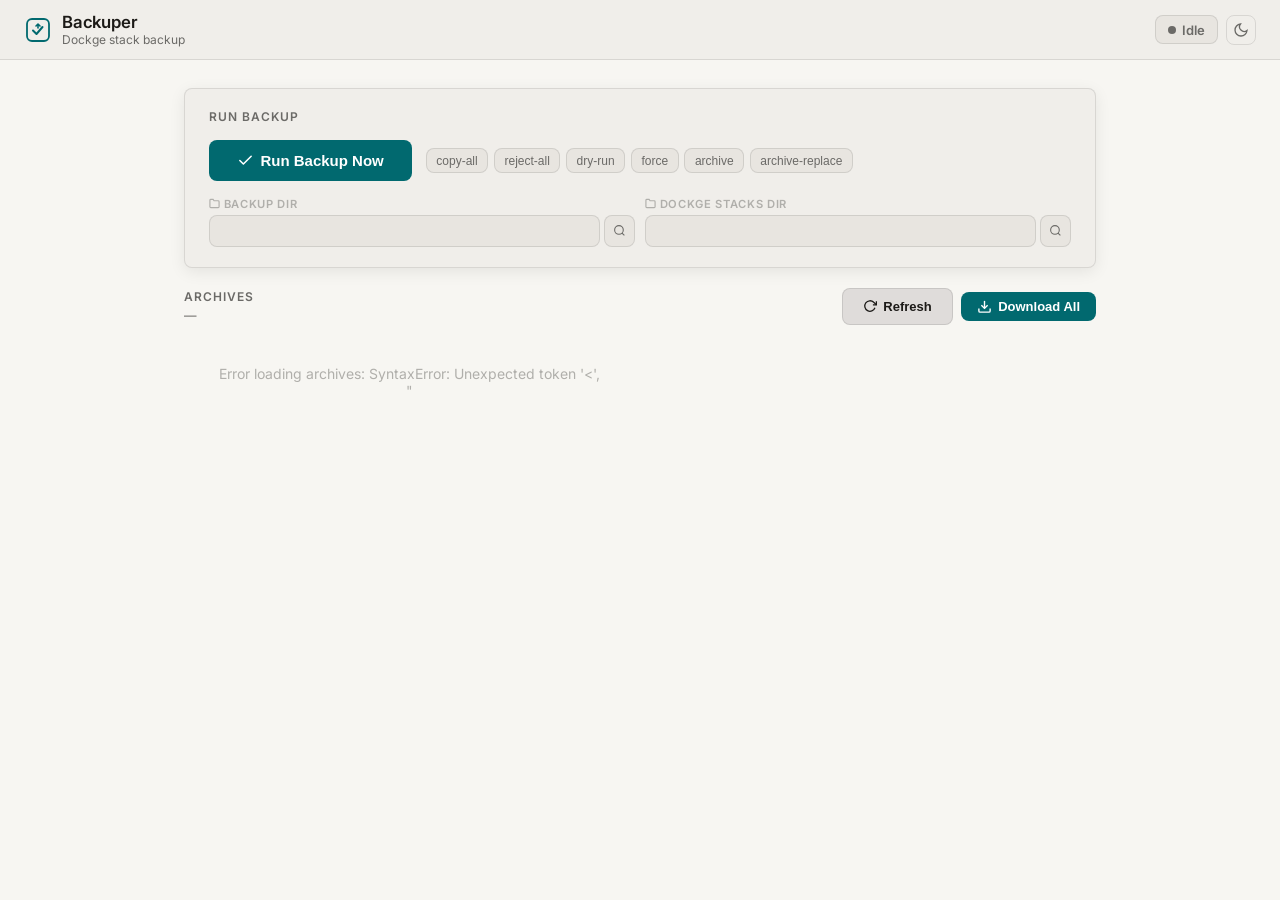
==== modules/webui/page.html @ fb32ad03 "seperate UI files" ====
<html lang="en" data-theme="dark"><head>
<meta charset="UTF-8">
<meta name="viewport" content="width=device-width, initial-scale=1">
<title>Backuper</title>
<link rel="preconnect" href="https://fonts.googleapis.com">
<link rel="preconnect" href="https://fonts.gstatic.com" crossorigin="">
<link href="https://fonts.googleapis.com/css2?family=JetBrains+Mono:wght@400;600&amp;family=Inter:wght@400;500;600&amp;display=swap" rel="stylesheet">
<style>
*,*::before,*::after{box-sizing:border-box;margin:0;padding:0}
:root,[data-theme="light"]{
  --bg:#f7f6f2;--surface:#f0eeea;--surface-2:#e8e5e0;--surface-3:#dfdcda;
  --border:rgba(0,0,0,0.10);--text:#1c1a17;--muted:#6b6a67;--faint:#b0afab;
  --primary:#01696f;--primary-h:#0c4e54;--primary-hi:rgba(1,105,111,0.12);
  --success:#437a22;--error:#a12c7b;--warn:#fdab43;
  --radius:.5rem;--shadow:0 4px 16px rgba(0,0,0,.08);
  --mono:'JetBrains Mono',monospace;--ui:'Inter',system-ui,sans-serif;
}
[data-theme="dark"]{
  --bg:#0f0e0d;--surface:#161513;--surface-2:#1e1c1a;--surface-3:#252320;
  --border:rgba(255,255,255,.08);--text:#d4d2cf;--muted:#7a7876;--faint:#4a4846;
  --primary:#4f98a3;--primary-h:#227f8b;--primary-hi:rgba(79,152,163,.12);
  --success:#6daa45;--error:#d163a7;--warn:#fdab43;
  --shadow:0 4px 16px rgba(0,0,0,.4);
}
html{height:100%;-webkit-font-smoothing:antialiased}
body{min-height:100dvh;background:var(--bg);color:var(--text);font-family:var(--ui);font-size:1rem;display:flex;flex-direction:column}

/* ── header ─────────────────────────────────────────────────────────── */
header{display:flex;align-items:center;justify-content:space-between;padding:.75rem 1.5rem;background:var(--surface);border-bottom:1px solid var(--border);position:sticky;top:0;z-index:20;gap:1rem}
.logo{display:flex;align-items:center;gap:.625rem;text-decoration:none;color:var(--text)}
.logo svg{color:var(--primary);flex-shrink:0}
.logo-text{font-weight:600;font-size:1.05rem;letter-spacing:-.01em}
.logo-sub{font-size:.75rem;color:var(--muted)}
.header-right{display:flex;align-items:center;gap:.5rem}
.icon-btn{background:none;border:1px solid var(--border);border-radius:var(--radius);color:var(--muted);padding:.375rem;cursor:pointer;display:flex;align-items:center;transition:color .18s,border-color .18s}
.icon-btn:hover{color:var(--text);border-color:var(--primary)}

/* ── main ────────────────────────────────────────────────────────────── */
main{flex:1;display:flex;flex-direction:column;padding:1.75rem 1.5rem;gap:1.25rem;max-width:960px;width:100%;margin-inline:auto}

/* ── card ────────────────────────────────────────────────────────────── */
.card{background:var(--surface);border:1px solid var(--border);border-radius:var(--radius);padding:1.25rem 1.5rem;box-shadow:var(--shadow)}
.card-title{font-size:.75rem;font-weight:600;text-transform:uppercase;letter-spacing:.08em;color:var(--muted);margin-bottom:1rem}

/* ── run card layout ─────────────────────────────────────────────────── */
.run-grid{display:flex;flex-direction:column;gap:1rem}
.run-top{display:flex;align-items:center;gap:.875rem;flex-wrap:wrap}

/* ── path row (inline, under the button row) ─────────────────────────── */
.path-row{display:grid;grid-template-columns:1fr 1fr;gap:.625rem}
@media(max-width:600px){.path-row{grid-template-columns:1fr}}

.path-field{display:flex;flex-direction:column;gap:.25rem}
.path-label{font-size:.7rem;font-weight:600;text-transform:uppercase;letter-spacing:.06em;color:var(--faint)}
.path-input-row{display:flex;gap:.25rem}
.path-input{
  flex:1;min-width:0;background:var(--surface-2);border:1px solid var(--border);
  border-radius:var(--radius);padding:.4rem .625rem;font-size:.78125rem;
  font-family:var(--mono);color:var(--text);outline:none;
  transition:border-color .18s;
}
.path-input:focus{border-color:var(--primary)}
.browse-btn{
  flex-shrink:0;background:var(--surface-2);border:1px solid var(--border);
  border-radius:var(--radius);color:var(--muted);padding:.4rem .5rem;
  cursor:pointer;display:flex;align-items:center;gap:.25rem;
  font-size:.75rem;transition:border-color .18s,color .18s;white-space:nowrap;
}
.browse-btn:hover{border-color:var(--primary);color:var(--primary)}

/* ── save bar (appears after editing) ───────────────────────────────── */
.save-bar{display:none;align-items:center;gap:.5rem;padding:.375rem .625rem;background:var(--primary-hi);border:1px solid var(--primary);border-radius:var(--radius)}
.save-bar.show{display:flex}
.save-bar span{font-size:.78125rem;color:var(--primary);flex:1}
.save-bar button{font-size:.78125rem;font-weight:600;background:var(--primary);color:#fff;border:none;border-radius:calc(var(--radius) - 2px);padding:.3rem .75rem;cursor:pointer;transition:background .18s}
.save-bar button:hover{background:var(--primary-h)}

/* ── buttons ────────────────────────────────────────────────────────── */
.btn{display:inline-flex;align-items:center;gap:.4rem;border:none;border-radius:var(--radius);padding:.625rem 1.25rem;font-size:.875rem;font-weight:600;cursor:pointer;transition:background .18s,transform .1s,opacity .18s;white-space:nowrap}
.btn:active{transform:scale(.97)}
.btn:disabled{opacity:.45;cursor:not-allowed;transform:none}
.btn-primary{background:var(--primary);color:#fff}
.btn-primary:hover:not(:disabled){background:var(--primary-h)}
.btn-ghost{background:var(--surface-3);color:var(--text);border:1px solid var(--border)}
.btn-ghost:hover{border-color:var(--primary);color:var(--primary)}
.btn-lg{padding:.75rem 1.75rem;font-size:.9375rem}

/* ── flags ───────────────────────────────────────────────────────────── */
.flags{display:flex;gap:.35rem;flex-wrap:wrap}
.flag-toggle{display:inline-flex;align-items:center;gap:.3rem;padding:.3rem .6rem;font-size:.75rem;font-weight:500;border:1px solid var(--border);border-radius:var(--radius);background:var(--surface-2);color:var(--muted);cursor:pointer;transition:border-color .18s,color .18s,background .18s;user-select:none}
.flag-toggle:hover{border-color:var(--primary);color:var(--text)}
.flag-toggle.active{border-color:var(--primary);background:var(--primary-hi);color:var(--primary)}

/* ── status badge ────────────────────────────────────────────────────── */
#status-badge{display:inline-flex;align-items:center;gap:.375rem;padding:.35rem .75rem;border-radius:var(--radius);font-size:.8125rem;font-weight:600;border:1px solid transparent;transition:all .2s}
#status-badge.idle{background:var(--surface-2);color:var(--muted);border-color:var(--border)}
#status-badge.running{background:var(--primary-hi);color:var(--primary);border-color:var(--primary)}
#status-badge.ok{background:rgba(109,170,69,.12);color:var(--success);border-color:var(--success)}
#status-badge.error{background:rgba(209,99,167,.12);color:var(--error);border-color:var(--error)}
.dot{width:8px;height:8px;border-radius:50%;background:currentColor;flex-shrink:0}
.dot.pulse{animation:pulse 1.2s ease-in-out infinite}
@keyframes pulse{0%,100%{opacity:1}50%{opacity:.3}}

/* ── log ─────────────────────────────────────────────────────────────── */
#log-wrap{display:none;flex-direction:column;gap:.5rem}
#log-wrap.visible{display:flex}
.log-header{display:flex;align-items:center;justify-content:space-between}
.log-meta{font-size:.75rem;color:var(--muted)}
#btn-clear{font-size:.75rem;color:var(--muted);background:none;border:none;cursor:pointer;padding:.25rem .5rem;border-radius:4px;transition:color .18s}
#btn-clear:hover{color:var(--text)}
#log{background:#080807;color:#c9c7c4;font-family:var(--mono);font-size:.8125rem;line-height:1.6;border-radius:var(--radius);padding:1rem;min-height:200px;max-height:55vh;overflow-y:auto;border:1px solid rgba(255,255,255,.05);white-space:pre-wrap;word-break:break-all}
.ansi-green{color:#6daa45}.ansi-yellow{color:#fdab43}.ansi-red{color:#d163a7}.ansi-blue{color:#4f98a3}.ansi-bold{font-weight:700}

/* ── file browser modal ──────────────────────────────────────────────── */
.backdrop{position:fixed;inset:0;background:rgba(0,0,0,.6);z-index:100;display:none;align-items:center;justify-content:center;padding:1rem}
.backdrop.open{display:flex}
.modal{background:var(--surface);border:1px solid var(--border);border-radius:calc(var(--radius)*1.5);width:min(540px,100%);max-height:82vh;display:flex;flex-direction:column;box-shadow:0 24px 64px rgba(0,0,0,.5);overflow:hidden}
.modal-head{display:flex;align-items:center;justify-content:space-between;padding:.875rem 1.25rem;border-bottom:1px solid var(--border);gap:.75rem;flex-shrink:0}
.modal-head-title{font-weight:600;font-size:.9375rem}
.modal-close{background:none;border:none;color:var(--muted);cursor:pointer;padding:.25rem;display:flex;border-radius:.375rem;transition:color .18s}
.modal-close:hover{color:var(--text)}

/* breadcrumb bar */
.modal-crumb{padding:.5rem 1.25rem;border-bottom:1px solid var(--border);background:var(--surface-2);display:flex;align-items:center;gap:.25rem;flex-wrap:wrap;flex-shrink:0}
.crumb-seg{font-size:.75rem;font-family:var(--mono);color:var(--muted);cursor:pointer;padding:.125rem .25rem;border-radius:.25rem;transition:color .18s,background .12s}
.crumb-seg:hover{color:var(--primary);background:var(--primary-hi)}
.crumb-sep{font-size:.75rem;color:var(--faint)}

/* dir list */
.modal-body{overflow-y:auto;flex:1}
.dir-list{list-style:none}
.dir-item{
  display:flex;align-items:center;gap:.625rem;padding:.6rem 1.25rem;
  cursor:pointer;font-size:.875rem;border-bottom:1px solid var(--border);
  transition:background .1s;
}
.dir-item:last-child{border-bottom:none}
.dir-item:hover{background:var(--surface-2)}
.dir-item svg{flex-shrink:0}
.dir-item.is-folder svg{color:var(--warn)}
.dir-item.is-up svg{color:var(--muted)}
.dir-item.is-up{color:var(--muted);font-style:italic}
.dir-empty{padding:2rem;text-align:center;color:var(--faint);font-size:.875rem}

/* footer */
.modal-foot{padding:.875rem 1.25rem;border-top:1px solid var(--border);background:var(--surface-2);display:flex;align-items:center;justify-content:space-between;gap:.75rem;flex-shrink:0}
.modal-cur{font-family:var(--mono);font-size:.75rem;color:var(--muted);flex:1;word-break:break-all}
.modal-actions{display:flex;gap:.5rem;flex-shrink:0}

@keyframes spin{to{transform:rotate(360deg)}}
.spin{animation:spin .8s linear infinite;display:inline-block}

@media(max-width:600px){
  header{padding:.625rem 1rem}
  main{padding:1.25rem 1rem}
  .card{padding:1rem 1.25rem}
  #btn-backup{width:100%;justify-content:center}
}

/* ── Archives panel ─────────────────────────────────────────────── */
#archives-section{display:none}
#archives-section.visible{display:flex;flex-direction:column;gap:.5rem}
.archives-header{display:flex;align-items:center;justify-content:space-between;flex-wrap:wrap;gap:.75rem}
.archive-count{font-size:.78125rem;color:var(--muted)}
.archive-grid{display:grid;grid-template-columns:repeat(auto-fill,minmax(min(320px,100%),1fr));gap:.625rem}
.archive-card{background:var(--surface-2);border:1px solid var(--border);border-radius:var(--radius);padding:.75rem 1rem;display:flex;align-items:center;gap:.75rem;transition:border-color .18s}
.archive-card:hover{border-color:var(--primary)}
.archive-icon{flex-shrink:0;color:var(--warn)}
.archive-info{flex:1;min-width:0}
.archive-name{font-family:var(--mono);font-size:.78125rem;font-weight:600;white-space:nowrap;overflow:hidden;text-overflow:ellipsis;color:var(--text)}
.archive-meta{font-size:.7rem;color:var(--muted);margin-top:.15rem}
.btn-dl{flex-shrink:0;background:var(--surface-3);border:1px solid var(--border);border-radius:var(--radius);color:var(--text);padding:.35rem .7rem;font-size:.78125rem;font-weight:600;cursor:pointer;display:inline-flex;align-items:center;gap:.3rem;transition:border-color .18s,color .18s}
.btn-dl:hover{border-color:var(--primary);color:var(--primary)}
.btn-dl-all{background:var(--primary);color:#fff;border:none;border-radius:var(--radius);padding:.45rem 1rem;font-size:.8125rem;font-weight:600;cursor:pointer;display:inline-flex;align-items:center;gap:.4rem;transition:background .18s}
.btn-dl-all:hover{background:var(--primary-h)}
.btn-dl-all:disabled{opacity:.5;cursor:not-allowed}
.archives-empty{text-align:center;padding:2rem;color:var(--faint);font-size:.875rem}

</style>
</head>
<body>

<header>
  <a class="logo" href="/" aria-label="Backuper">
    <svg width="28" height="28" viewBox="0 0 28 28" fill="none" aria-hidden="true">
      <rect x="3" y="3" width="22" height="22" rx="5" stroke="currentColor" stroke-width="1.8"></rect>
      <path d="M9 14.5l3.5 3.5 6-7" stroke="currentColor" stroke-width="2" stroke-linecap="round" stroke-linejoin="round"></path>
      <path d="M14 8v4M14 8l-2 2M14 8l2 2" stroke="currentColor" stroke-width="1.6" stroke-linecap="round" stroke-linejoin="round"></path>
    </svg>
    <div><div class="logo-text">Backuper</div><div class="logo-sub">Dockge stack backup</div></div>
  </a>
  <div class="header-right">
    <div id="status-badge" class="idle">
      <span class="dot"></span><span id="status-text">Idle</span>
    </div>
    <button class="icon-btn" data-theme-toggle="" aria-label="Toggle theme"><svg width="16" height="16" viewBox="0 0 24 24" fill="none" stroke="currentColor" stroke-width="2"><circle cx="12" cy="12" r="5"></circle><path d="M12 1v2M12 21v2M4.22 4.22l1.42 1.42M18.36 18.36l1.42 1.42M1 12h2M21 12h2M4.22 19.78l1.42-1.42M18.36 5.64l1.42-1.42"></path></svg></button>
  </div>
</header>

<main>
  <div class="card">
    <div class="card-title">Run Backup</div>
    <div class="run-grid">

      <!-- top row: big button + flags -->
      <div class="run-top">
        <button id="btn-backup" class="btn btn-primary btn-lg" onclick="runBackup()">
          <svg width="17" height="17" viewBox="0 0 24 24" fill="none" stroke="currentColor" stroke-width="2.2" stroke-linecap="round" stroke-linejoin="round"><polyline points="20 6 9 17 4 12"></polyline></svg>
          Run Backup Now
        </button>
        <div class="flags">
          <button class="flag-toggle" data-flag="--copy-all" onclick="toggleFlag(this)" title="Copy all bind mounts without prompting">copy-all</button>
          <button class="flag-toggle" data-flag="--reject-all" onclick="toggleFlag(this)" title="Skip all bind mounts (config only)">reject-all</button>
          <button class="flag-toggle" data-flag="--dry-run" onclick="toggleFlag(this)" title="Show what would happen, write nothing">dry-run</button>
          <button class="flag-toggle" data-flag="--force" onclick="toggleFlag(this)" title="Overwrite existing output folders">force</button>
          <button class="flag-toggle" data-flag="--archive" onclick="toggleFlag(this)" title="Pack each service dir into .tar.gz">archive</button>
          <button class="flag-toggle" data-flag="--archive-replace" onclick="toggleFlag(this)" title="Pack and remove source dirs">archive-replace</button>
        </div>
      </div>

      <!-- path row: always visible, right under the button -->
      <div class="path-row" data-protonpass-form="">
        <div class="path-field">
          <label class="path-label" for="input-backup-dir">
            <svg width="11" height="11" viewBox="0 0 24 24" fill="none" stroke="currentColor" stroke-width="2.5" style="display:inline;vertical-align:-.1em"><path d="M22 19a2 2 0 0 1-2 2H4a2 2 0 0 1-2-2V5a2 2 0 0 1 2-2h5l2 3h9a2 2 0 0 1 2 2z"></path></svg>
            Backup dir
          </label>
          <div class="path-input-row">
            <input class="path-input" id="input-backup-dir" type="text" autocomplete="off" spellcheck="false" oninput="markDirty()">
            <button class="browse-btn" onclick="openBrowser('backup_dir')" title="Browse">
              <svg width="13" height="13" viewBox="0 0 24 24" fill="none" stroke="currentColor" stroke-width="2"><circle cx="11" cy="11" r="8"></circle><line x1="21" y1="21" x2="16.65" y2="16.65"></line></svg>
            </button>
          </div>
        </div>
        <div class="path-field">
          <label class="path-label" for="input-stacks-dir">
            <svg width="11" height="11" viewBox="0 0 24 24" fill="none" stroke="currentColor" stroke-width="2.5" style="display:inline;vertical-align:-.1em"><path d="M22 19a2 2 0 0 1-2 2H4a2 2 0 0 1-2-2V5a2 2 0 0 1 2-2h5l2 3h9a2 2 0 0 1 2 2z"></path></svg>
            Dockge stacks dir
          </label>
          <div class="path-input-row">
            <input class="path-input" id="input-stacks-dir" type="text" autocomplete="off" spellcheck="false" oninput="markDirty()">
            <button class="browse-btn" onclick="openBrowser('stacks_dir')" title="Browse">
              <svg width="13" height="13" viewBox="0 0 24 24" fill="none" stroke="currentColor" stroke-width="2"><circle cx="11" cy="11" r="8"></circle><line x1="21" y1="21" x2="16.65" y2="16.65"></line></svg>
            </button>
          </div>
        </div>
      </div>

      <!-- save bar: only appears when paths are edited -->
      <div class="save-bar" id="save-bar">
        <span>Unsaved path changes</span>
        <button onclick="savePaths()">Save</button>
        <div id="save-result" style="font-size:.78125rem;color:var(--success)"></div>
      </div>

    </div>
  </div>

  <div id="log-wrap">
    <div class="log-header">
      <span class="log-meta" id="log-meta">Output</span>
      <button id="btn-clear" onclick="clearLog()">Clear</button>
    </div>
    <pre id="log" role="log" aria-live="polite" aria-label="Backup output"></pre>
  </div>

  <div id="archives-section" class="visible">
    <div class="archives-header">
      <div>
        <div class="card-title" style="margin-bottom:.25rem">Archives</div>
        <div class="archive-count" id="archive-count">—</div>
      </div>
      <div style="display:flex;gap:.5rem;align-items:center">
        <button class="btn btn-ghost" style="font-size:.8125rem" onclick="loadArchives()">
          <svg width="14" height="14" viewBox="0 0 24 24" fill="none" stroke="currentColor" stroke-width="2.2"><polyline points="23 4 23 10 17 10"></polyline><path d="M20.49 15a9 9 0 1 1-2.12-9.36L23 10"></path></svg>
          Refresh
        </button>
        <button id="btn-dl-all" class="btn-dl-all" onclick="downloadAll()">
          <svg width="15" height="15" viewBox="0 0 24 24" fill="none" stroke="currentColor" stroke-width="2.2"><path d="M21 15v4a2 2 0 0 1-2 2H5a2 2 0 0 1-2-2v-4"></path><polyline points="7 10 12 15 17 10"></polyline><line x1="12" y1="15" x2="12" y2="3"></line></svg>
          Download All
        </button>
      </div>
    </div>
    <div id="archive-grid" class="archive-grid"><div class="archives-empty">Error loading archives: SyntaxError: Unexpected token '&lt;', "<!--?xml vers"... is not valid JSON</div--></div></div>
  </div>

</main>

<!-- ── File browser modal ───────────────────────────────────────────── -->
<div class="backdrop" id="backdrop" role="dialog" aria-modal="true" aria-label="Choose directory" onclick="backdropClick(event)">
  <div class="modal">
    <div class="modal-head">
      <span class="modal-head-title" id="browser-title">Choose directory</span>
      <button class="modal-close" onclick="closeBrowser()" aria-label="Close">
        <svg width="18" height="18" viewBox="0 0 24 24" fill="none" stroke="currentColor" stroke-width="2"><line x1="18" y1="6" x2="6" y2="18"></line><line x1="6" y1="6" x2="18" y2="18"></line></svg>
      </button>
    </div>

    <!-- clickable breadcrumb -->
    <div class="modal-crumb" id="browser-crumb"></div>

    <div class="modal-body">
      <ul class="dir-list" id="browser-list"></ul>
    </div>

    <div class="modal-foot">
      <div class="modal-cur" id="browser-cur-path">—</div>
      <div class="modal-actions">
        <button class="btn btn-ghost" onclick="closeBrowser()">Cancel</button>
        <button class="btn btn-primary" onclick="confirmBrowser()">Select this folder</button>
      </div>
    </div>
  </div>
</div>

<script>
// ── Theme ─────────────────────────────────────────────────────────────────────
(function(){
  const r=document.documentElement;
  let d=matchMedia('(prefers-color-scheme:dark)').matches?'dark':'light';
  r.setAttribute('data-theme',d);
  const t=document.querySelector('[data-theme-toggle]');
  const sun='<svg width="16" height="16" viewBox="0 0 24 24" fill="none" stroke="currentColor" stroke-width="2"><circle cx="12" cy="12" r="5"/><path d="M12 1v2M12 21v2M4.22 4.22l1.42 1.42M18.36 18.36l1.42 1.42M1 12h2M21 12h2M4.22 19.78l1.42-1.42M18.36 5.64l1.42-1.42"/></svg>';
  const moon='<svg width="16" height="16" viewBox="0 0 24 24" fill="none" stroke="currentColor" stroke-width="2"><path d="M21 12.79A9 9 0 1 1 11.21 3 7 7 0 0 0 21 12.79z"/></svg>';
  function apply(){t.innerHTML=d==='dark'?sun:moon}apply();
  t.addEventListener('click',()=>{d=d==='dark'?'light':'dark';r.setAttribute('data-theme',d);apply()});
})();

// ── Load config ───────────────────────────────────────────────────────────────
async function loadConfig(){
  try{
    const r=await fetch('/config');
    const cfg=await r.json();
    document.getElementById('input-backup-dir').value=cfg.backup_dir||'';
    document.getElementById('input-stacks-dir').value=cfg.stacks_dir||'';
    _savedBackup=cfg.backup_dir||'';
    _savedStacks=cfg.stacks_dir||'';
  }catch(e){console.warn('config load failed',e)}
}
let _savedBackup='', _savedStacks='';
loadConfig();
loadArchives();

// ── Dirty state ───────────────────────────────────────────────────────────────
function markDirty(){
  const bd=document.getElementById('input-backup-dir').value.trim();
  const sd=document.getElementById('input-stacks-dir').value.trim();
  const dirty=(bd!==_savedBackup)||(sd!==_savedStacks);
  document.getElementById('save-bar').classList.toggle('show', dirty);
  document.getElementById('save-result').textContent='';
}

async function savePaths(){
  const body={
    backup_dir:document.getElementById('input-backup-dir').value.trim(),
    stacks_dir:document.getElementById('input-stacks-dir').value.trim(),
  };
  const res=await fetch('/config',{method:'POST',headers:{'Content-Type':'application/json'},body:JSON.stringify(body)});
  const data=await res.json();
  const r=document.getElementById('save-result');
  if(data.ok){
    r.textContent='✓ Saved';
    _savedBackup=body.backup_dir;_savedStacks=body.stacks_dir;
    document.getElementById('save-bar').classList.remove('show');
    setTimeout(()=>{r.textContent=''},2000);
  }else{r.textContent='Error: '+data.error;r.style.color='var(--error)'}
}

// ── Flags ─────────────────────────────────────────────────────────────────────
const exclusive=[['--copy-all','--reject-all'],['--archive','--archive-replace']];
function toggleFlag(btn){
  const flag=btn.dataset.flag,was=btn.classList.contains('active');
  for(const g of exclusive) if(g.includes(flag)) g.forEach(f=>document.querySelector(`[data-flag="${f}"]`)?.classList.remove('active'));
  btn.classList.toggle('active',!was);
}
function getFlags(){return Array.from(document.querySelectorAll('.flag-toggle.active')).map(b=>b.dataset.flag)}

// ── Status ────────────────────────────────────────────────────────────────────
function setStatus(state,text){
  const b=document.getElementById('status-badge');
  b.className=state;b.querySelector('#status-text').textContent=text;
  b.querySelector('.dot').className='dot'+(state==='running'?' pulse':'');
}

// ── Log ────────────────────────────────────────────────────────────────────────
const logEl=document.getElementById('log');
const logWrap=document.getElementById('log-wrap');
function ansiToHtml(raw){
  const map={'32':'ansi-green','33':'ansi-yellow','31':'ansi-red','36':'ansi-blue','1':'ansi-bold'};
  let html='';
  const parts=raw.replace(/\x1b\[([0-9;]*)m/g,'\x00$1\x00').split('\x00');
  parts.forEach((p,i)=>{
    if(i%2===1){const cls=p.split(';').map(c=>map[c]||'').filter(Boolean).join(' ');html+=cls?`</span><span class="${cls}">`:'';}
    else html+=p.replace(/&/g,'&amp;').replace(/</g,'&lt;').replace(/>/g,'&gt;');
  });
  return html;
}
function appendLog(line){logWrap.classList.add('visible');logEl.innerHTML+=ansiToHtml(line)+'\n';logEl.scrollTop=logEl.scrollHeight}
function clearLog(){logEl.innerHTML='';logWrap.classList.remove('visible')}

// ── Run backup (SSE) ──────────────────────────────────────────────────────────
let es=null;
function runBackup(){
  if(es){es.close();es=null}
  clearLog();
  const flags=getFlags();
  const btn=document.getElementById('btn-backup');
  btn.disabled=true;setStatus('running','Running…');
  document.getElementById('log-meta').textContent='Output — started '+new Date().toLocaleTimeString();

  const qs=flags.length?'?flags='+encodeURIComponent(flags.join(' ')):'';
  es=new EventSource('/stream'+qs);
  es.addEventListener('line',e=>appendLog(JSON.parse(e.data)));
  es.addEventListener('done',e=>{ loadArchives();
    const code=parseInt(e.data,10);es.close();es=null;btn.disabled=false;
    setStatus(code===0?'ok':'error',code===0?'Completed ✓':'Failed (exit '+code+')');
    appendLog('\n--- backup exited with code '+code+' ---');
    document.getElementById('log-meta').textContent='Output — finished '+new Date().toLocaleTimeString();
  });
  es.onerror=()=>{es.close();es=null;btn.disabled=false;setStatus('error','Connection lost');appendLog('\n--- connection lost ---')};
}

// ── File browser ──────────────────────────────────────────────────────────────
let _browserTarget=null;
let _browserCurrent='/';

const folderIcon='<svg width="16" height="16" viewBox="0 0 24 24" fill="none" stroke="currentColor" stroke-width="2"><path d="M22 19a2 2 0 0 1-2 2H4a2 2 0 0 1-2-2V5a2 2 0 0 1 2-2h5l2 3h9a2 2 0 0 1 2 2z"/></svg>';
const upIcon='<svg width="16" height="16" viewBox="0 0 24 24" fill="none" stroke="currentColor" stroke-width="2"><polyline points="15 18 9 12 15 6"/></svg>';

function openBrowser(target){
  _browserTarget=target;
  const label=target==='backup_dir'?'Backup output directory':'Dockge stacks directory';
  document.getElementById('browser-title').textContent='Choose: '+label;
  const cur=document.getElementById(target==='backup_dir'?'input-backup-dir':'input-stacks-dir').value.trim();
  browseTo(cur||'/');
  document.getElementById('backdrop').classList.add('open');
}
function closeBrowser(){document.getElementById('backdrop').classList.remove('open');_browserTarget=null}
function backdropClick(e){if(e.target===e.currentTarget)closeBrowser()}

function buildBreadcrumb(path){
  const crumb=document.getElementById('browser-crumb');
  const parts=path.split('/').filter(Boolean);
  let html='<span class="crumb-seg" data-nav="/">/ </span>';
  let acc='';
  parts.forEach((p,i)=>{
    acc+='/'+p;
    const isLast=(i===parts.length-1);
    html+='<span class="crumb-sep">/</span>'
         +'<span class="crumb-seg'+(isLast?' active':'')+'" data-nav="'+acc+'">'+p+'</span>';
  });
  crumb.innerHTML=html;
}

async function browseTo(path){
  _browserCurrent=path;
  document.getElementById('browser-cur-path').textContent=path;
  buildBreadcrumb(path);

  const list=document.getElementById('browser-list');
  list.innerHTML='<li class="dir-item"><span class="spin">↻</span>  Loading…</li>';

  try{
    const res=await fetch('/ls?path='+encodeURIComponent(path));
    const data=await res.json();
    if(data.error){list.innerHTML='<li class="dir-empty">'+data.error+'</li>';return}

    let html='';
    if(data.parent!==data.path){
      html+='<li class="dir-item is-up" data-nav="'+data.parent+'">'+upIcon+' .. (up one level)</li>';
    }
    if(data.entries.length===0){
      html+='<li class="dir-empty">No subdirectories here</li>';
    }
    for(const e of data.entries){
      html+='<li class="dir-item is-folder" data-nav="'+e.path+'">'+folderIcon+' '+e.name+'</li>';
    }
    list.innerHTML=html;
  }catch(err){
    list.innerHTML='<li class="dir-empty">Error: '+err+'</li>';
  }
}

// Delegated listener — any element with data-nav inside the open modal navigates
document.addEventListener('click', function(e){
  const el=e.target.closest('[data-nav]');
  if(!el) return;
  if(!document.getElementById('backdrop').classList.contains('open')) return;
  browseTo(el.dataset.nav);
});

function confirmBrowser(){
  if(!_browserTarget)return;
  const inputId=_browserTarget==='backup_dir'?'input-backup-dir':'input-stacks-dir';
  document.getElementById(inputId).value=_browserCurrent;
  markDirty();
  closeBrowser();
}

// ── Archives ───────────────────────────────────────────────────────────────
const archiveIcon='<svg width="20" height="20" viewBox="0 0 24 24" fill="none" stroke="currentColor" stroke-width="1.8"><polyline points="21 8 21 21 3 21 3 8"/><rect x="1" y="3" width="22" height="5"/><line x1="10" y1="12" x2="14" y2="12"/></svg>';
const dlIcon='<svg width="13" height="13" viewBox="0 0 24 24" fill="none" stroke="currentColor" stroke-width="2.2"><path d="M21 15v4a2 2 0 0 1-2 2H5a2 2 0 0 1-2-2v-4"/><polyline points="7 10 12 15 17 10"/><line x1="12" y1="15" x2="12" y2="3"/></svg>';

function fmtSize(bytes){
  if(bytes<1024) return bytes+'B';
  if(bytes<1048576) return (bytes/1024).toFixed(1)+'KB';
  if(bytes<1073741824) return (bytes/1048576).toFixed(1)+'MB';
  return (bytes/1073741824).toFixed(2)+'GB';
}
function fmtDate(ts){return new Date(ts*1000).toLocaleString()}

async function loadArchives(){
  const section=document.getElementById('archives-section');
  const grid=document.getElementById('archive-grid');
  const count=document.getElementById('archive-count');
  const btnAll=document.getElementById('btn-dl-all');
  grid.innerHTML='<div class="archives-empty">Loading…</div>';
  section.classList.add('visible');
  try{
    const res=await fetch('/archives');
    const data=await res.json();
    const list=data.archives||[];
    count.textContent=list.length===0?'No archives found':list.length+' archive'+(list.length===1?'':'s')+' in '+data.backup_dir;
    btnAll.disabled=(list.length===0);
    if(list.length===0){grid.innerHTML='<div class="archives-empty">No .tar.gz files found in the backup directory.<br>Run a backup with --archive or --archive-replace first.</div>';return}
    grid.innerHTML=list.map(a=>{
      const encRel=encodeURIComponent(a.name);
      return '<div class="archive-card">'
        +'<div class="archive-icon">'+archiveIcon+'</div>'
        +'<div class="archive-info">'
          +'<div class="archive-name" title="'+a.name+'">'+a.name+'</div>'
          +'<div class="archive-meta">'+fmtSize(a.size)+' &nbsp;·&nbsp; '+fmtDate(a.mtime)+'</div>'
        +'</div>'
        +'<a class="btn-dl" href="/download/'+encRel+'" download="'+a.name+'">'+dlIcon+' Download</a>'
        +'</div>';
    }).join('');
  }catch(err){
    grid.innerHTML='<div class="archives-empty">Error loading archives: '+err+'</div>';
  }
}

function downloadAll(){
  const btn=document.getElementById('btn-dl-all');
  btn.disabled=true;btn.textContent='Preparing…';
  const a=document.createElement('a');
  a.href='/download-all';
  a.download='backuper_all.tar.gz';
  document.body.appendChild(a);a.click();document.body.removeChild(a);
  setTimeout(()=>{btn.disabled=false;btn.innerHTML='<svg width="15" height="15" viewBox="0 0 24 24" fill="none" stroke="currentColor" stroke-width="2.2"><path d="M21 15v4a2 2 0 0 1-2 2H5a2 2 0 0 1-2-2v-4"/><polyline points="7 10 12 15 17 10"/><line x1="12" y1="15" x2="12" y2="3"/></svg> Download All'},3000);
}

</script>


<protonpass-root-60a5 data-protonpass-role="root" data-protonpass-theme="os"><template shadowrootmode="closed"></template></protonpass-root-60a5></body></html>
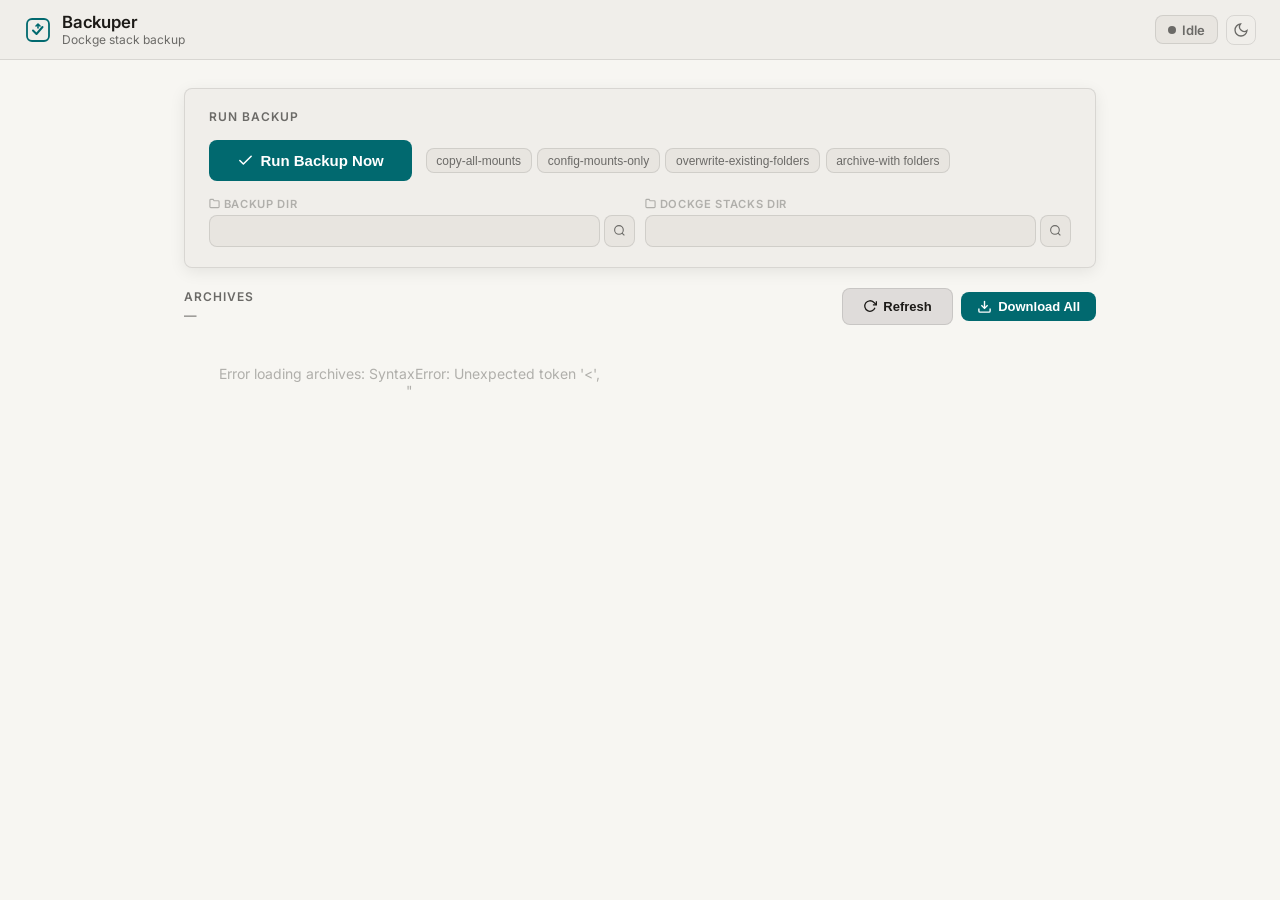
==== commit 7171804b: "refactor button labels for backup flags in web UI" ====
--- a/modules/webui/page.html
+++ b/modules/webui/page.html
@@ -209,12 +209,10 @@
           Run Backup Now
         </button>
         <div class="flags">
-          <button class="flag-toggle" data-flag="--copy-all" onclick="toggleFlag(this)" title="Copy all bind mounts without prompting">copy-all</button>
-          <button class="flag-toggle" data-flag="--reject-all" onclick="toggleFlag(this)" title="Skip all bind mounts (config only)">reject-all</button>
-          <button class="flag-toggle" data-flag="--dry-run" onclick="toggleFlag(this)" title="Show what would happen, write nothing">dry-run</button>
-          <button class="flag-toggle" data-flag="--force" onclick="toggleFlag(this)" title="Overwrite existing output folders">force</button>
-          <button class="flag-toggle" data-flag="--archive" onclick="toggleFlag(this)" title="Pack each service dir into .tar.gz">archive</button>
-          <button class="flag-toggle" data-flag="--archive-replace" onclick="toggleFlag(this)" title="Pack and remove source dirs">archive-replace</button>
+          <button class="flag-toggle" data-flag="--copy-all" onclick="toggleFlag(this)" title="Copy all bind mounts without prompting">copy-all-mounts</button>
+          <button class="flag-toggle" data-flag="--reject-all" onclick="toggleFlag(this)" title="Skip all bind mounts (config only)">config-mounts-only</button>
+          <button class="flag-toggle" data-flag="--force" onclick="toggleFlag(this)" title="Overwrite existing output folders">overwrite-existing-folders</button>
+          <button class="flag-toggle" data-flag="--archive" onclick="toggleFlag(this)" title="Pack each service dir into .tar.gz">archive-with folders</button>
         </div>
       </div>
 
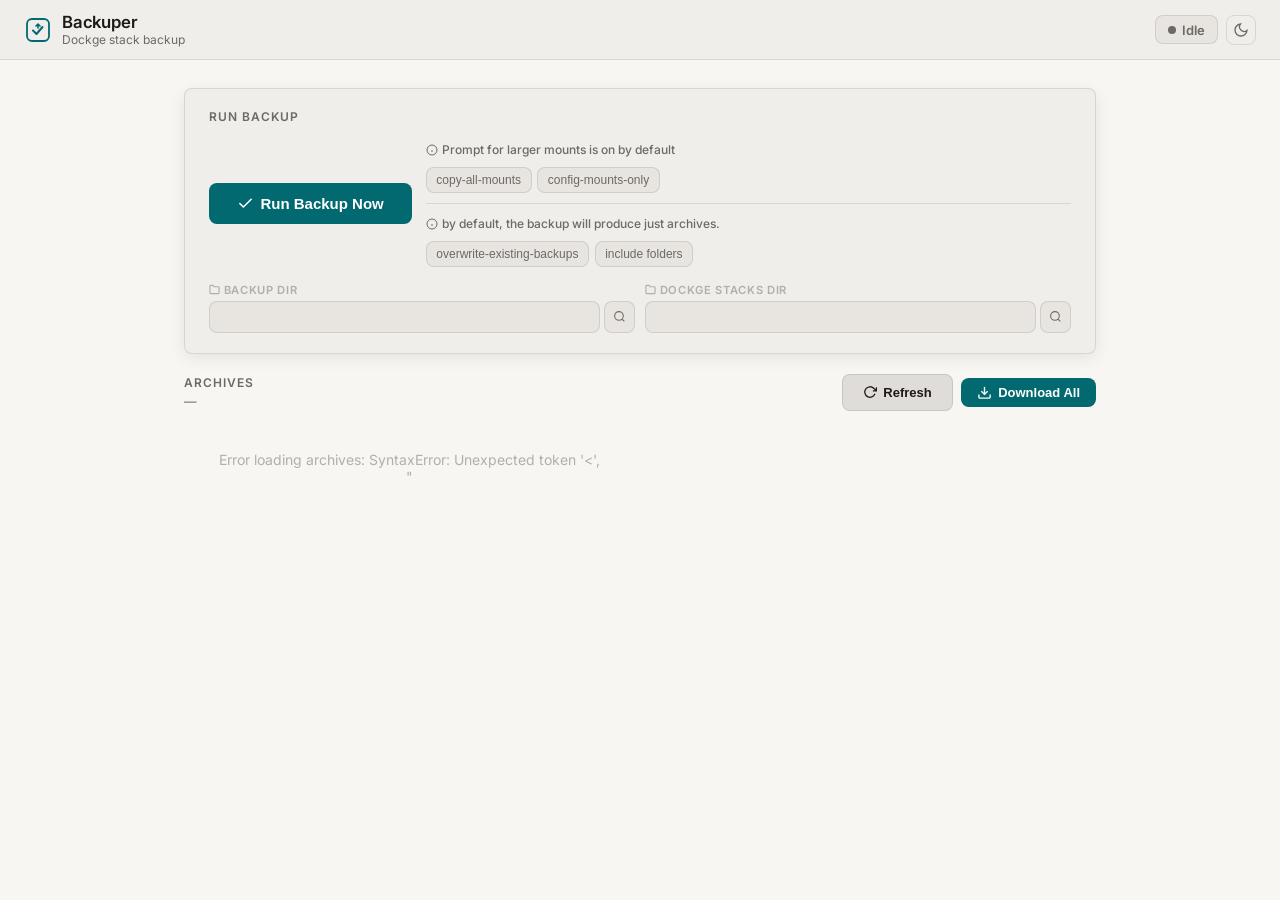
==== commit a7f2f12e: "enhance backup options UI with clearer prompts and organized flag buttons" ====
--- a/modules/webui/page.html
+++ b/modules/webui/page.html
@@ -203,16 +203,34 @@
     <div class="run-grid">
 
       <!-- top row: big button + flags -->
-      <div class="run-top">
+            <div class="run-top">
         <button id="btn-backup" class="btn btn-primary btn-lg" onclick="runBackup()">
           <svg width="17" height="17" viewBox="0 0 24 24" fill="none" stroke="currentColor" stroke-width="2.2" stroke-linecap="round" stroke-linejoin="round"><polyline points="20 6 9 17 4 12"></polyline></svg>
           Run Backup Now
         </button>
-        <div class="flags">
-          <button class="flag-toggle" data-flag="--copy-all" onclick="toggleFlag(this)" title="Copy all bind mounts without prompting">copy-all-mounts</button>
-          <button class="flag-toggle" data-flag="--reject-all" onclick="toggleFlag(this)" title="Skip all bind mounts (config only)">config-mounts-only</button>
-          <button class="flag-toggle" data-flag="--force" onclick="toggleFlag(this)" title="Overwrite existing output folders">overwrite-existing-folders</button>
-          <button class="flag-toggle" data-flag="--archive" onclick="toggleFlag(this)" title="Pack each service dir into .tar.gz">archive-with folders</button>
+        
+        <div style="display: flex; flex-direction: column; gap: 0.625rem; flex: 1; min-width: 280px;">
+          
+          <p style="font-size:.75rem;color:var(--muted);margin-top:.15rem;font-weight:500;">
+            <svg width="12" height="12" viewBox="0 0 24 24" fill="none" stroke="currentColor" stroke-width="2" style="display:inline;vertical-align:-.15em;margin-right:.1rem"><circle cx="12" cy="12" r="10"></circle><line x1="12" y1="16" x2="12" y2="12"></line><line x1="12" y1="8" x2="12.01" y2="8"></line></svg>
+            Prompt for larger mounts is on by default
+          </p>
+          <div class="flags">
+            <button class="flag-toggle" data-flag="--copy-all" onclick="toggleFlag(this)" title="Copy all bind mounts without prompting">copy-all-mounts</button>
+            <button class="flag-toggle" data-flag="--reject-all" onclick="toggleFlag(this)" title="Skip all bind mounts (config only)">config-mounts-only</button>
+          </div>
+          
+          <hr style="border: 0; height: 1px; background: var(--border); margin: 0;">
+          
+          <p style="font-size:.75rem;color:var(--muted);margin-top:.15rem;font-weight:500;">
+            <svg width="12" height="12" viewBox="0 0 24 24" fill="none" stroke="currentColor" stroke-width="2" style="display:inline;vertical-align:-.15em;margin-right:.1rem"><circle cx="12" cy="12" r="10"></circle><line x1="12" y1="16" x2="12" y2="12"></line><line x1="12" y1="8" x2="12.01" y2="8"></line></svg>
+            by default, the backup will produce just archives.
+          </p>
+          <div class="flags">
+            <button class="flag-toggle" data-flag="--force" onclick="toggleFlag(this)" title="Overwrite existing output folders">overwrite-existing-backups</button>
+            <button class="flag-toggle" data-flag="--archive" onclick="toggleFlag(this)" title="Pack each service dir into .tar.gz">include folders</button>
+          </div>
+
         </div>
       </div>
 
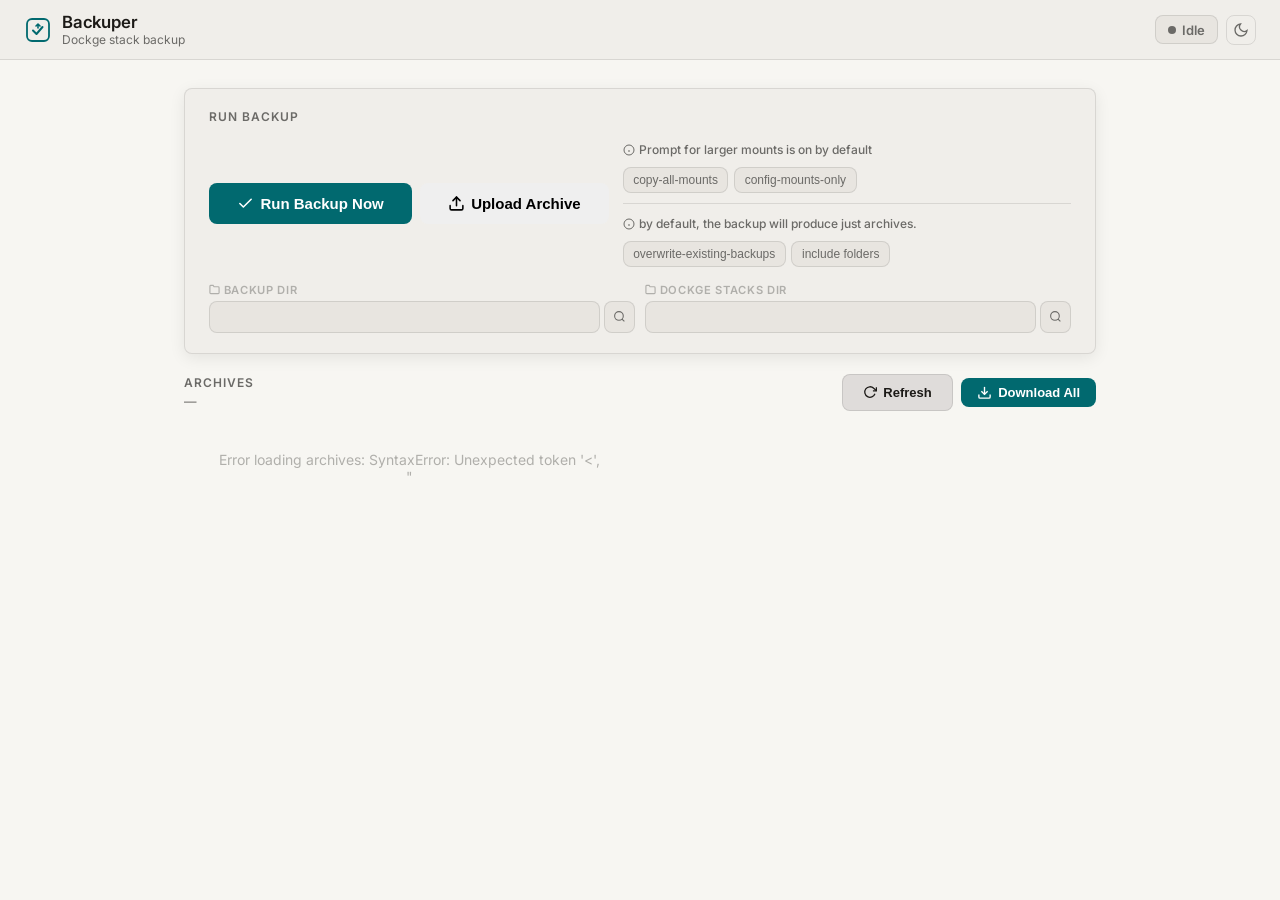
==== commit 5462ad40: "added upload functionality" ====
--- a/modules/webui/page.html
+++ b/modules/webui/page.html
@@ -203,11 +203,19 @@
     <div class="run-grid">
 
       <!-- top row: big button + flags -->
-            <div class="run-top">
-        <button id="btn-backup" class="btn btn-primary btn-lg" onclick="runBackup()">
-          <svg width="17" height="17" viewBox="0 0 24 24" fill="none" stroke="currentColor" stroke-width="2.2" stroke-linecap="round" stroke-linejoin="round"><polyline points="20 6 9 17 4 12"></polyline></svg>
-          Run Backup Now
-        </button>
+       <div class="run-top">
+        <div style="display: flex; gap: 0.5rem; flex-wrap: wrap;">
+          <button id="btn-backup" class="btn btn-primary btn-lg" onclick="runBackup()">
+            <svg width="17" height="17" viewBox="0 0 24 24" fill="none" stroke="currentColor" stroke-width="2.2" stroke-linecap="round" stroke-linejoin="round"><polyline points="20 6 9 17 4 12"></polyline></svg>
+            Run Backup Now
+          </button>
+          
+          <button id="btn-restore" class="btn btn-secondary btn-lg" onclick="document.getElementById('restore-upload').click()">
+            <svg width="17" height="17" viewBox="0 0 24 24" fill="none" stroke="currentColor" stroke-width="2.2" stroke-linecap="round" stroke-linejoin="round"><path d="M21 15v4a2 2 0 0 1-2 2H5a2 2 0 0 1-2-2v-4"></path><polyline points="17 8 12 3 7 8"></polyline><line x1="12" y1="3" x2="12" y2="15"></line></svg>
+            Upload Archive
+          </button>
+          <input type="file" id="restore-upload" style="display: none;" accept=".tar.gz,.zip" onchange="uploadArchive(event)">
+        </div>
         
         <div style="display: flex; flex-direction: column; gap: 0.625rem; flex: 1; min-width: 280px;">
           
@@ -565,6 +573,45 @@
   setTimeout(()=>{btn.disabled=false;btn.innerHTML='<svg width="15" height="15" viewBox="0 0 24 24" fill="none" stroke="currentColor" stroke-width="2.2"><path d="M21 15v4a2 2 0 0 1-2 2H5a2 2 0 0 1-2-2v-4"/><polyline points="7 10 12 15 17 10"/><line x1="12" y1="15" x2="12" y2="3"/></svg> Download All'},3000);
 }
 
+// ── Upload Archive ──────────────────────────────────────────────────────────
+async function uploadArchive(event) {
+  const file = event.target.files[0];
+  if (!file) return;
+
+  const btn = document.getElementById('btn-restore');
+  const originalHtml = btn.innerHTML;
+  btn.disabled = true;
+  btn.textContent = 'Uploading...';
+  setStatus('running', 'Uploading...');
+
+  try {
+    const res = await fetch('/upload?filename=' + encodeURIComponent(file.name), {
+      method: 'POST',
+      headers: { 'Content-Type': 'application/octet-stream' },
+      body: file
+    });
+    
+    const data = await res.json();
+    if (res.ok && data.ok) {
+      setStatus('ok', 'Upload complete ✓');
+      appendLog('\n--- Uploaded: ' + file.name + ' ---');
+      loadArchives(); // Automatically refresh the archives grid
+    } else {
+      setStatus('error', 'Upload failed');
+      appendLog('\n--- Upload failed: ' + (data.error || 'Unknown error') + ' ---');
+      alert('Upload failed: ' + data.error);
+    }
+  } catch (err) {
+    setStatus('error', 'Connection lost');
+    appendLog('\n--- Upload failed: ' + err.message + ' ---');
+    alert('Upload failed: ' + err.message);
+  } finally {
+    event.target.value = ''; // Reset the input so the same file can be uploaded again
+    btn.disabled = false;
+    btn.innerHTML = originalHtml;
+  }
+}
+
 </script>
 
 
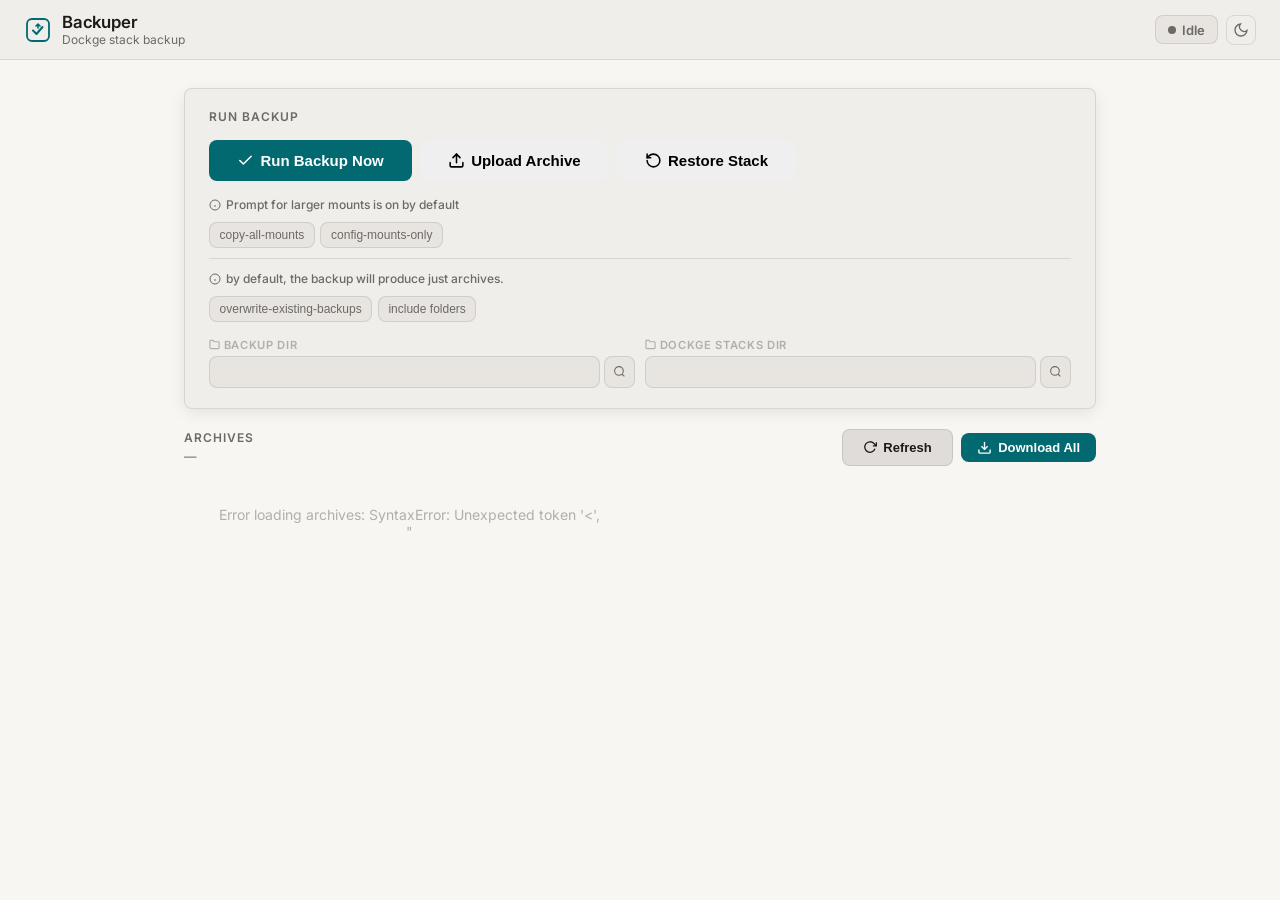
==== commit dd3658c7: "add restore button with alert for upcoming functionality and style updates" ====
--- a/modules/webui/page.html
+++ b/modules/webui/page.html
@@ -209,10 +209,13 @@
             <svg width="17" height="17" viewBox="0 0 24 24" fill="none" stroke="currentColor" stroke-width="2.2" stroke-linecap="round" stroke-linejoin="round"><polyline points="20 6 9 17 4 12"></polyline></svg>
             Run Backup Now
           </button>
-          
           <button id="btn-restore" class="btn btn-secondary btn-lg" onclick="document.getElementById('restore-upload').click()">
             <svg width="17" height="17" viewBox="0 0 24 24" fill="none" stroke="currentColor" stroke-width="2.2" stroke-linecap="round" stroke-linejoin="round"><path d="M21 15v4a2 2 0 0 1-2 2H5a2 2 0 0 1-2-2v-4"></path><polyline points="17 8 12 3 7 8"></polyline><line x1="12" y1="3" x2="12" y2="15"></line></svg>
             Upload Archive
+          </button>
+          <button id="btn-restore-action" class="btn btn-restore-stub btn-lg" onclick="alert('Restore functionality is coming soon!')">
+            <svg width="17" height="17" viewBox="0 0 24 24" fill="none" stroke="currentColor" stroke-width="2.2" stroke-linecap="round" stroke-linejoin="round"><path d="M3 12a9 9 0 1 0 9-9 9.75 9.75 0 0 0-6.74 2.74L3 8"></path><path d="M3 3v5h5"></path></svg>
+            Restore Stack
           </button>
           <input type="file" id="restore-upload" style="display: none;" accept=".tar.gz,.zip" onchange="uploadArchive(event)">
         </div>
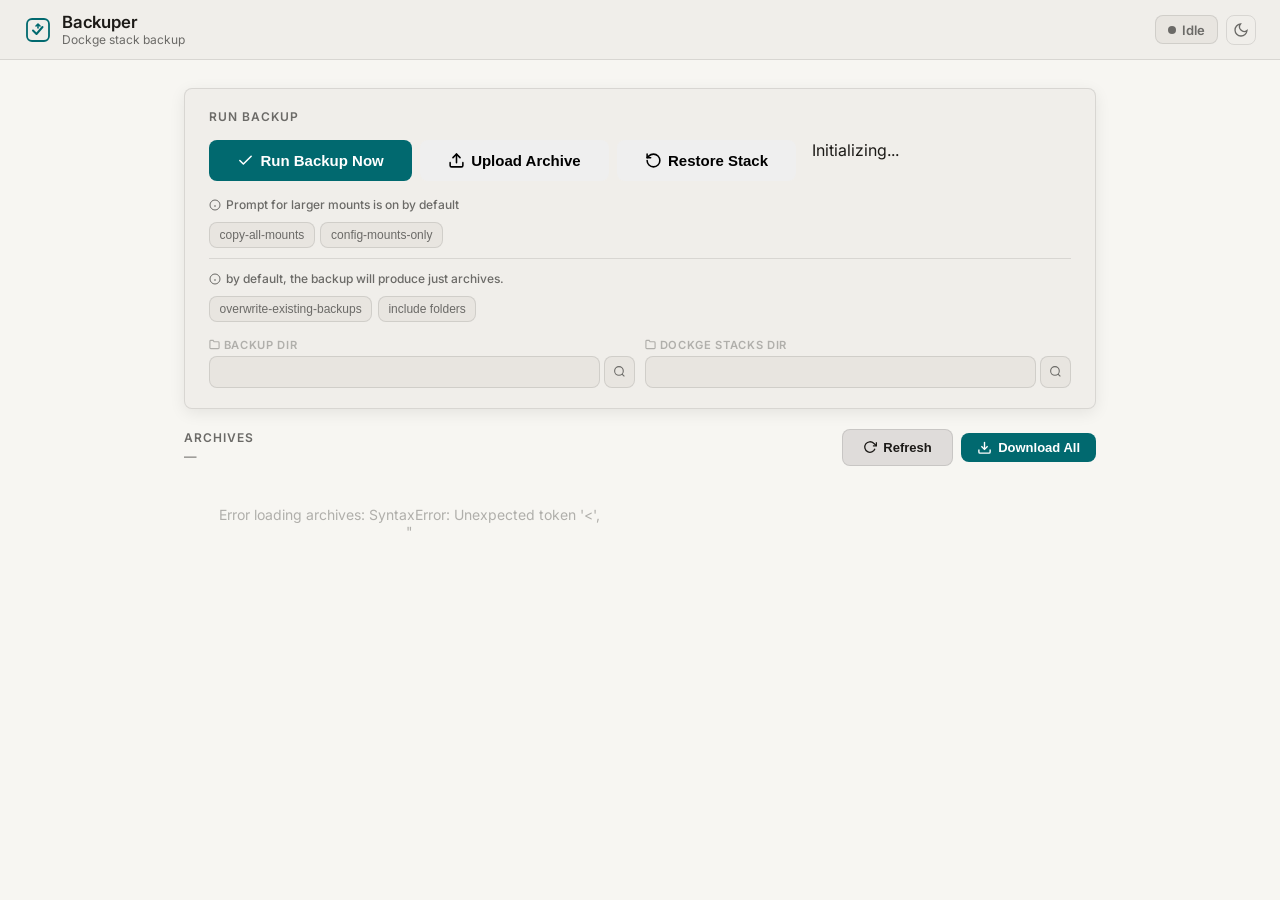
==== commit e5dee4a4: "added restore functionality" ====
--- a/modules/webui/page.html
+++ b/modules/webui/page.html
@@ -213,10 +213,12 @@
             <svg width="17" height="17" viewBox="0 0 24 24" fill="none" stroke="currentColor" stroke-width="2.2" stroke-linecap="round" stroke-linejoin="round"><path d="M21 15v4a2 2 0 0 1-2 2H5a2 2 0 0 1-2-2v-4"></path><polyline points="17 8 12 3 7 8"></polyline><line x1="12" y1="3" x2="12" y2="15"></line></svg>
             Upload Archive
           </button>
-          <button id="btn-restore-action" class="btn btn-restore-stub btn-lg" onclick="alert('Restore functionality is coming soon!')">
+          <button id="btn-restore-action" class="btn btn-restore-stub btn-lg" onclick="runBatchRestore()">
             <svg width="17" height="17" viewBox="0 0 24 24" fill="none" stroke="currentColor" stroke-width="2.2" stroke-linecap="round" stroke-linejoin="round"><path d="M3 12a9 9 0 1 0 9-9 9.75 9.75 0 0 0-6.74 2.74L3 8"></path><path d="M3 3v5h5"></path></svg>
             Restore Stack
           </button>
+          <div id="progress-container"><div id="progress-bar"></div></div>
+          <div id="progress-text">Initializing...</div>
           <input type="file" id="restore-upload" style="display: none;" accept=".tar.gz,.zip" onchange="uploadArchive(event)">
         </div>
         
@@ -553,13 +555,14 @@
     grid.innerHTML=list.map(a=>{
       const encRel=encodeURIComponent(a.name);
       return '<div class="archive-card">'
+        + '<input type="checkbox" class="archive-select" value="'+a.name+'" style="margin-right: 10px;">'
         +'<div class="archive-icon">'+archiveIcon+'</div>'
         +'<div class="archive-info">'
           +'<div class="archive-name" title="'+a.name+'">'+a.name+'</div>'
           +'<div class="archive-meta">'+fmtSize(a.size)+' &nbsp;·&nbsp; '+fmtDate(a.mtime)+'</div>'
         +'</div>'
         +'<a class="btn-dl" href="/download/'+encRel+'" download="'+a.name+'">'+dlIcon+' Download</a>'
-        +'</div>';
+      +'</div>';
     }).join('');
   }catch(err){
     grid.innerHTML='<div class="archives-empty">Error loading archives: '+err+'</div>';
@@ -614,7 +617,36 @@
     btn.innerHTML = originalHtml;
   }
 }
-
+async function runBatchRestore() {
+  const checkboxes = document.querySelectorAll('.archive-select:checked');
+  const selected = Array.from(checkboxes).map(cb => cb.value);
+  
+  if (!confirm(`Are you sure you want to restore ${selected.length > 0 ? selected.length : 'ALL'} archives?`)) return;
+
+  const btn = document.getElementById('btn-restore-action');
+  btn.disabled = true;
+  btn.textContent = 'Restoring...';
+  
+  try {
+    const res = await fetch('/api/restore', {
+      method: 'POST',
+      headers: {'Content-Type': 'application/json'},
+      body: JSON.stringify({ archives: selected })
+    });
+    const data = await res.json();
+    if (res.ok) {
+        alert('Restore complete: ' + data.message);
+        loadArchives();
+    } else {
+        alert('Error: ' + data.error);
+    }
+  } catch (err) {
+    alert('Restore failed: ' + err.message);
+  } finally {
+    btn.disabled = false;
+    btn.textContent = 'Restore Stack';
+  }
+}
 </script>
 
 
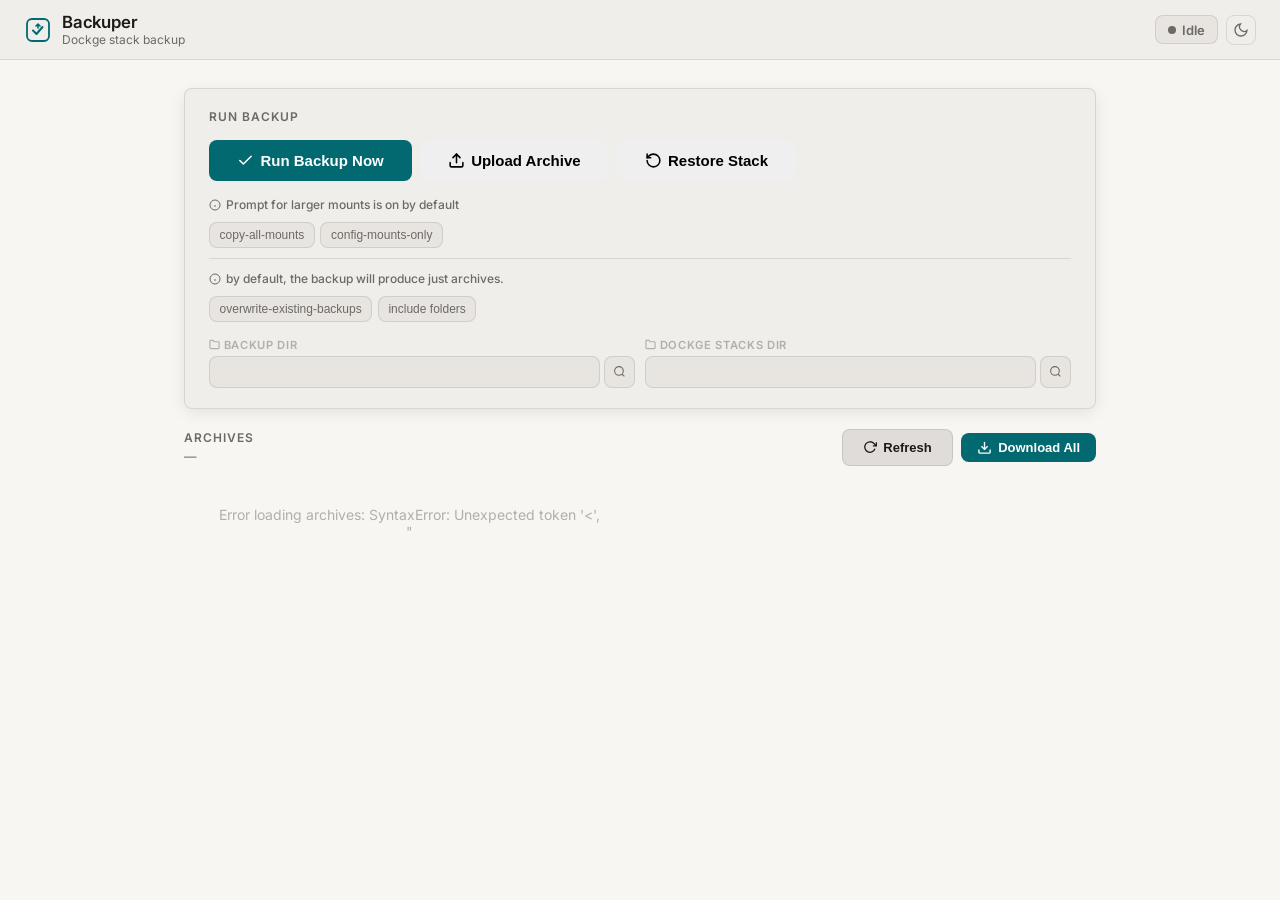
==== commit ffb86d5a: "added working progress bar" ====
--- a/modules/webui/page.html
+++ b/modules/webui/page.html
@@ -217,8 +217,26 @@
             <svg width="17" height="17" viewBox="0 0 24 24" fill="none" stroke="currentColor" stroke-width="2.2" stroke-linecap="round" stroke-linejoin="round"><path d="M3 12a9 9 0 1 0 9-9 9.75 9.75 0 0 0-6.74 2.74L3 8"></path><path d="M3 3v5h5"></path></svg>
             Restore Stack
           </button>
-          <div id="progress-container"><div id="progress-bar"></div></div>
-          <div id="progress-text">Initializing...</div>
+          <div id="restore-progress-wrap" style="display: none; width: 100%; margin-top: 1rem; background: var(--surface-2); padding: 0.75rem; border-radius: var(--radius); border: 1px solid var(--border);">
+            <!-- Overall Progress -->
+            <div style="display: flex; justify-content: space-between; align-items: center; margin-bottom: 0.4rem;">
+              <span id="restore-status-text" style="font-size: 0.75rem; font-weight: 600; color: var(--text);">Overall Progress</span>
+              <span id="restore-percent" style="font-size: 0.75rem; font-family: var(--mono); color: var(--primary); font-weight: 600;">0%</span>
+            </div>
+            <div style="width: 100%; background: var(--surface-3); height: 6px; border-radius: 3px; overflow: hidden; border: 1px solid var(--border); margin-bottom: 0.8rem;">
+              <div id="restore-progress-bar" style="width: 0%; background: var(--primary); height: 100%; transition: width 0.3s ease;"></div>
+            </div>
+
+            <!-- Sub-task Progress -->
+            <div style="display: flex; justify-content: space-between; align-items: center; margin-bottom: 0.4rem;">
+              <span id="sub-status-text" style="font-size: 0.7rem; font-weight: 500; color: var(--muted);">Current Task</span>
+              <span id="sub-percent" style="font-size: 0.7rem; font-family: var(--mono); color: var(--warn); font-weight: 600;">0%</span>
+            </div>
+            <div style="width: 100%; background: var(--surface-3); height: 6px; border-radius: 3px; overflow: hidden; border: 1px solid var(--border);">
+              <div id="sub-progress-bar" style="width: 0%; background: var(--warn); height: 100%; transition: width 0.3s ease;"></div>
+            </div>
+            <div id="restore-current-file" style="margin-top: 0.5rem; font-size: 0.65rem; color: var(--muted); font-family: var(--mono); white-space: nowrap; overflow: hidden; text-overflow: ellipsis;"></div>
+          </div>
           <input type="file" id="restore-upload" style="display: none;" accept=".tar.gz,.zip" onchange="uploadArchive(event)">
         </div>
         
@@ -624,9 +642,99 @@
   if (!confirm(`Are you sure you want to restore ${selected.length > 0 ? selected.length : 'ALL'} archives?`)) return;
 
   const btn = document.getElementById('btn-restore-action');
+  const progressWrap = document.getElementById('restore-progress-wrap');
+  const progressBar = document.getElementById('restore-progress-bar');
+  const subProgressBar = document.getElementById('sub-progress-bar');
+  const statusText = document.getElementById('restore-status-text');
+  const subStatusText = document.getElementById('sub-status-text');
+  const percentText = document.getElementById('restore-percent');
+  const subPercentText = document.getElementById('sub-percent');
+  const currentFileText = document.getElementById('restore-current-file');
+
   btn.disabled = true;
   btn.textContent = 'Restoring...';
+  progressWrap.style.display = 'block';
+  statusText.textContent = 'Starting restore...';
+  progressBar.style.width = '0%';
+  subProgressBar.style.width = '0%';
+  percentText.textContent = '0%';
+  subPercentText.textContent = '0%';
+  currentFileText.textContent = '';
   
+  clearLog();
+  appendLog('--- Initializing Batch Restore ---');
+  
+  // Start UNIFIED status + log listener
+  const sse = new EventSource('/stream?mode=listen');
+  let lastPhase = 'starting';
+  
+  const getPhaseDebug = () => {
+    let el = document.getElementById('restore-phase-debug');
+    if (!el) {
+      el = document.createElement('div');
+      el.id = 'restore-phase-debug';
+      el.style = 'font-size: 10px; color: var(--muted); margin-top: 5px; font-family: var(--mono); text-align: right; opacity: 0.6;';
+      progressWrap.appendChild(el);
+    }
+    return el;
+  };
+
+  sse.addEventListener('log', e => appendLog(JSON.parse(e.data)));
+  
+  sse.addEventListener('status', e => {
+    const status = JSON.parse(e.data);
+    lastPhase = status.phase;
+    getPhaseDebug().textContent = `PHASE: ${status.phase.toUpperCase()}`;
+
+    if (!status.running && status.phase !== 'complete') return;
+    
+    const overallPercent = status.total > 0 ? Math.round((status.progress / status.total) * 100) : 0;
+    statusText.textContent = `Overall: ${status.progress + 1} of ${status.total}`;
+    progressBar.style.width = overallPercent + '%';
+    percentText.textContent = overallPercent + '%';
+    
+    let stepLabel = 'Processing...';
+    let progressInfo = '';
+    
+    if (status.phase === 'preparing') {
+        stepLabel = 'Step 1: Preparing...';
+    } else if (status.phase === 'extracting') {
+        stepLabel = 'Step 1: Extracting...';
+        const mb = (v) => (v / (1024 * 1024)).toFixed(1);
+        progressInfo = ` (${mb(status.sub_progress)}MB / ${mb(status.sub_total)}MB)`;
+    } else if (status.phase === 'restoring') {
+        stepLabel = 'Step 2: Restoring...';
+    }
+    
+    subStatusText.textContent = stepLabel + progressInfo;
+    const subPercent = status.sub_total > 0 ? Math.round((status.sub_progress / status.sub_total) * 100) : 0;
+    subProgressBar.style.width = subPercent + '%';
+    subPercentText.textContent = subPercent + '%';
+    currentFileText.textContent = status.sub_current_file || status.current;
+  });
+
+  sse.addEventListener('done', () => {
+    console.log('[DEBUG] SSE DONE EVENT RECEIVED. Last phase:', lastPhase);
+    // VITAL: Do NOT automatically hide the UI or jump to 100% here anymore.
+    // The status event 'complete' phase should handle finality.
+    if (lastPhase === 'complete') {
+        progressBar.style.width = '100%';
+        percentText.textContent = '100%';
+        subProgressBar.style.width = '100%';
+        subPercentText.textContent = '100%';
+        statusText.textContent = 'Restore complete ✓';
+        subStatusText.textContent = 'Finished';
+        currentFileText.textContent = '';
+        btn.disabled = false;
+        btn.textContent = 'Restore Stack';
+        loadArchives();
+        setTimeout(() => { progressWrap.style.display = 'none'; }, 10000);
+    }
+    sse.close();
+  });
+
+  sse.onerror = () => sse.close();
+
   try {
     const res = await fetch('/api/restore', {
       method: 'POST',
@@ -634,17 +742,19 @@
       body: JSON.stringify({ archives: selected })
     });
     const data = await res.json();
-    if (res.ok) {
-        alert('Restore complete: ' + data.message);
-        loadArchives();
-    } else {
-        alert('Error: ' + data.error);
+    if (!res.ok) {
+        alert('Error: ' + (data.error || 'Unknown error'));
+        btn.disabled = false;
+        btn.textContent = 'Restore Stack';
+        progressWrap.style.display = 'none';
+        sse.close();
     }
   } catch (err) {
     alert('Restore failed: ' + err.message);
-  } finally {
     btn.disabled = false;
     btn.textContent = 'Restore Stack';
+    progressWrap.style.display = 'none';
+    sse.close();
   }
 }
 </script>
